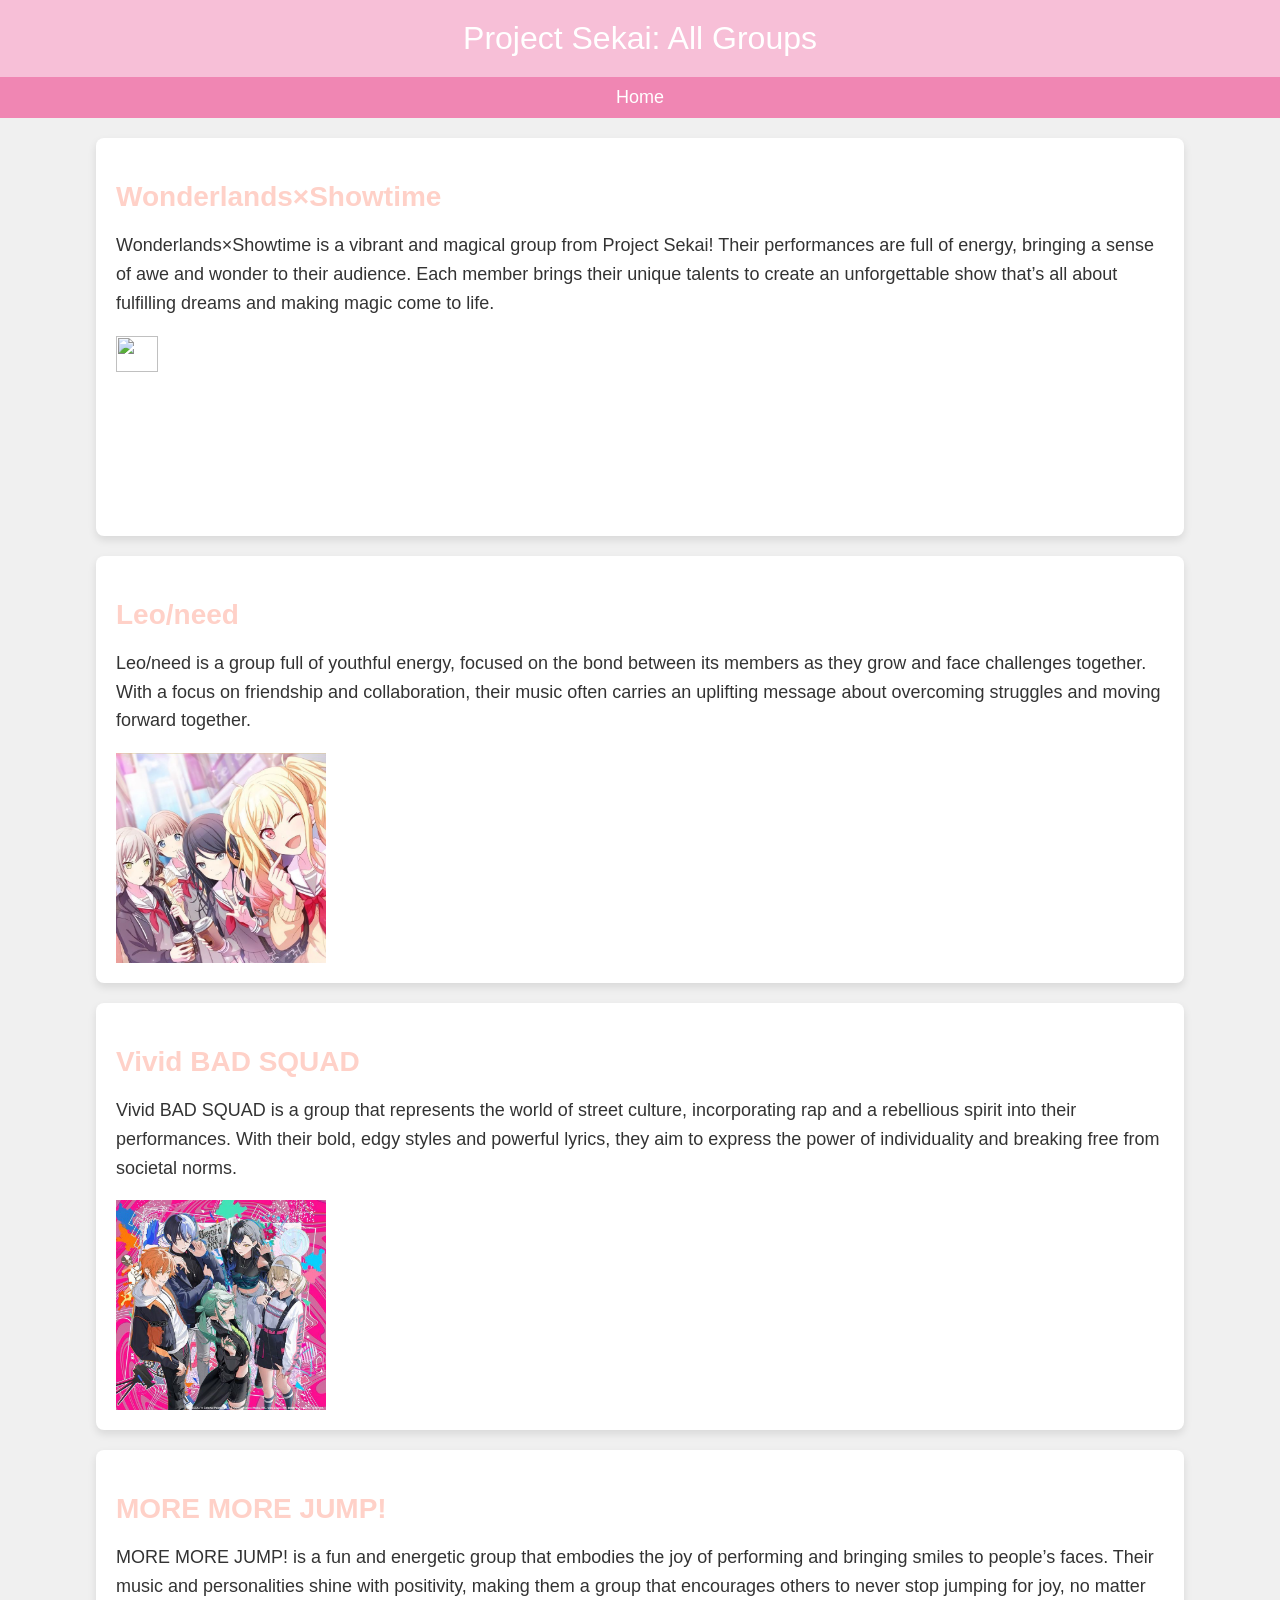
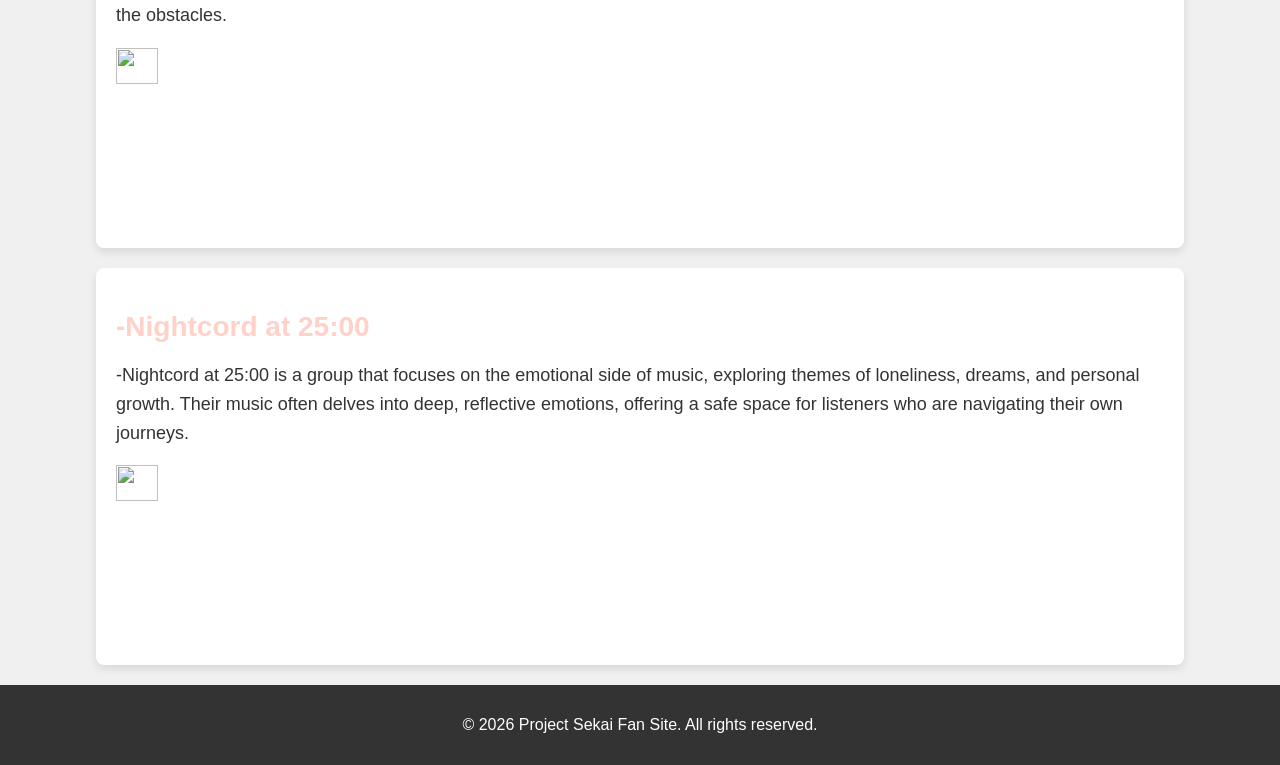
==== allGroupsinpjsk.html @ c86e2b4a "Add files via upload" ====
<html>
  <html lang="en">
    <head>
      <meta charset="UTF-8" />
      <meta name="viewport" content="width=device-width, initial-scale=1.0" />
      <title>Project Sekai: All Groups</title>
      <link rel="stylesheet" href="style.css" />
      <style>
        body {
          font-family: Arial, sans-serif;
          background-color: #f0f0f0;
          margin: 0;
          padding: 0;
          color: #333;
        }
        header {
          background-color: #F7BFD7;
          padding: 20px;
          text-align: center;
          font-size: 32px;
          color: #fff;
        }
        nav {
          background-color: #F086B3;
          padding: 10px;
          text-align: center;
        }
        nav a {
          margin: 0 15px;
          color: white;
          text-decoration: none;
          font-size: 18px;
        }
        nav a:hover {
          text-decoration: underline;
        }
        .container {
          width: 85%;
          margin: 20px auto;
        }
        .group-description {
          background-color: #ffffff;
          padding: 20px;
          border-radius: 8px;
          box-shadow: 0 4px 8px rgba(0, 0, 0, 0.1);
          margin-bottom: 20px;
        }
        .group-description h2 {
          color: #ffd1c8;
          font-size: 28px;
          margin-bottom: 10px;
        }
        .group-description p {
          font-size: 18px;
          line-height: 1.6;
        }
        .groups {
          display: flex;
          flex-wrap: wrap;
          gap: 20px;
        }
        .group {
          width: 30%;
          text-align: center;
          background-color: #fff;
          padding: 20px;
          border-radius: 10px;
          box-shadow: 0 4px 8px rgba(0, 0, 0, 0.1);
        }
        .group img {
          width: 100%;
          border-radius: 10px;
        }
        footer {
          background-color: #333;
          color: white;
          padding: 15px;
          text-align: center;
        }
      </style>
    </head>
    <body>
      <header>Project Sekai: All Groups</header>

      <nav>
        <a href="index.html">Home</a>
      </nav>

      <div class="container">
        <div class="group-description">
          <h2>Wonderlands×Showtime</h2>

          <p>
            Wonderlands×Showtime is a vibrant and magical group from Project
            Sekai! Their performances are full of energy, bringing a sense of
            awe and wonder to their audience. Each member brings their unique
            talents to create an unforgettable show that’s all about fulfilling
            dreams and making magic come to life.
          </p>
          <img
            src="https://assets.crownnote.com/s3fs-public/2024-01/950BE587-7931-4839-965E-1A66734A762B.jpeg"
            width="20%"
          />
        </div>

        <div class="group-description">
          <h2>Leo/need</h2>
          <p>
            Leo/need is a group full of youthful energy, focused on the bond
            between its members as they grow and face challenges together. With
            a focus on friendship and collaboration, their music often carries
            an uplifting message about overcoming struggles and moving forward
            together.
          </p>
          <img
            src="img2.jpg"
            width="20%"
          />
        </div>

        <div class="group-description">
          <h2>Vivid BAD SQUAD</h2>
          <p>
            Vivid BAD SQUAD is a group that represents the world of street
            culture, incorporating rap and a rebellious spirit into their
            performances. With their bold, edgy styles and powerful lyrics, they
            aim to express the power of individuality and breaking free from
            societal norms.
          </p>
          <img
            src="image1.jpg"
            width="20%"
          />
        </div>

        <div class="group-description">
          <h2>MORE MORE JUMP!</h2>
          <p>
            MORE MORE JUMP! is a fun and energetic group that embodies the joy
            of performing and bringing smiles to people’s faces. Their music and
            personalities shine with positivity, making them a group that
            encourages others to never stop jumping for joy, no matter the
            obstacles.
          </p>
          <img
            src="https://static.zerochan.net/MORE.MORE.JUMP%EF%BC%81.full.3371053.jpg"
            width="20%"
          />
        </div>

        <div class="group-description">
          <h2>-Nightcord at 25:00</h2>
          <p>
            -Nightcord at 25:00 is a group that focuses on the emotional side of
            music, exploring themes of loneliness, dreams, and personal growth.
            Their music often delves into deep, reflective emotions, offering a
            safe space for listeners who are navigating their own journeys.
          </p>
          <img
            src="https://is1-ssl.mzstatic.com/image/thumb/Music116/v4/8a/d8/9e/8ad89e3a-b308-8d07-f1dc-7a4367b49400/4511820-96283.jpg/1200x630bb.jpg"
            width="20%"
          />
        </div>
      </div>

      <footer>
        <p>&copy; 2026 Project Sekai Fan Site. All rights reserved.</p>
      </footer>
    </body>

</html>
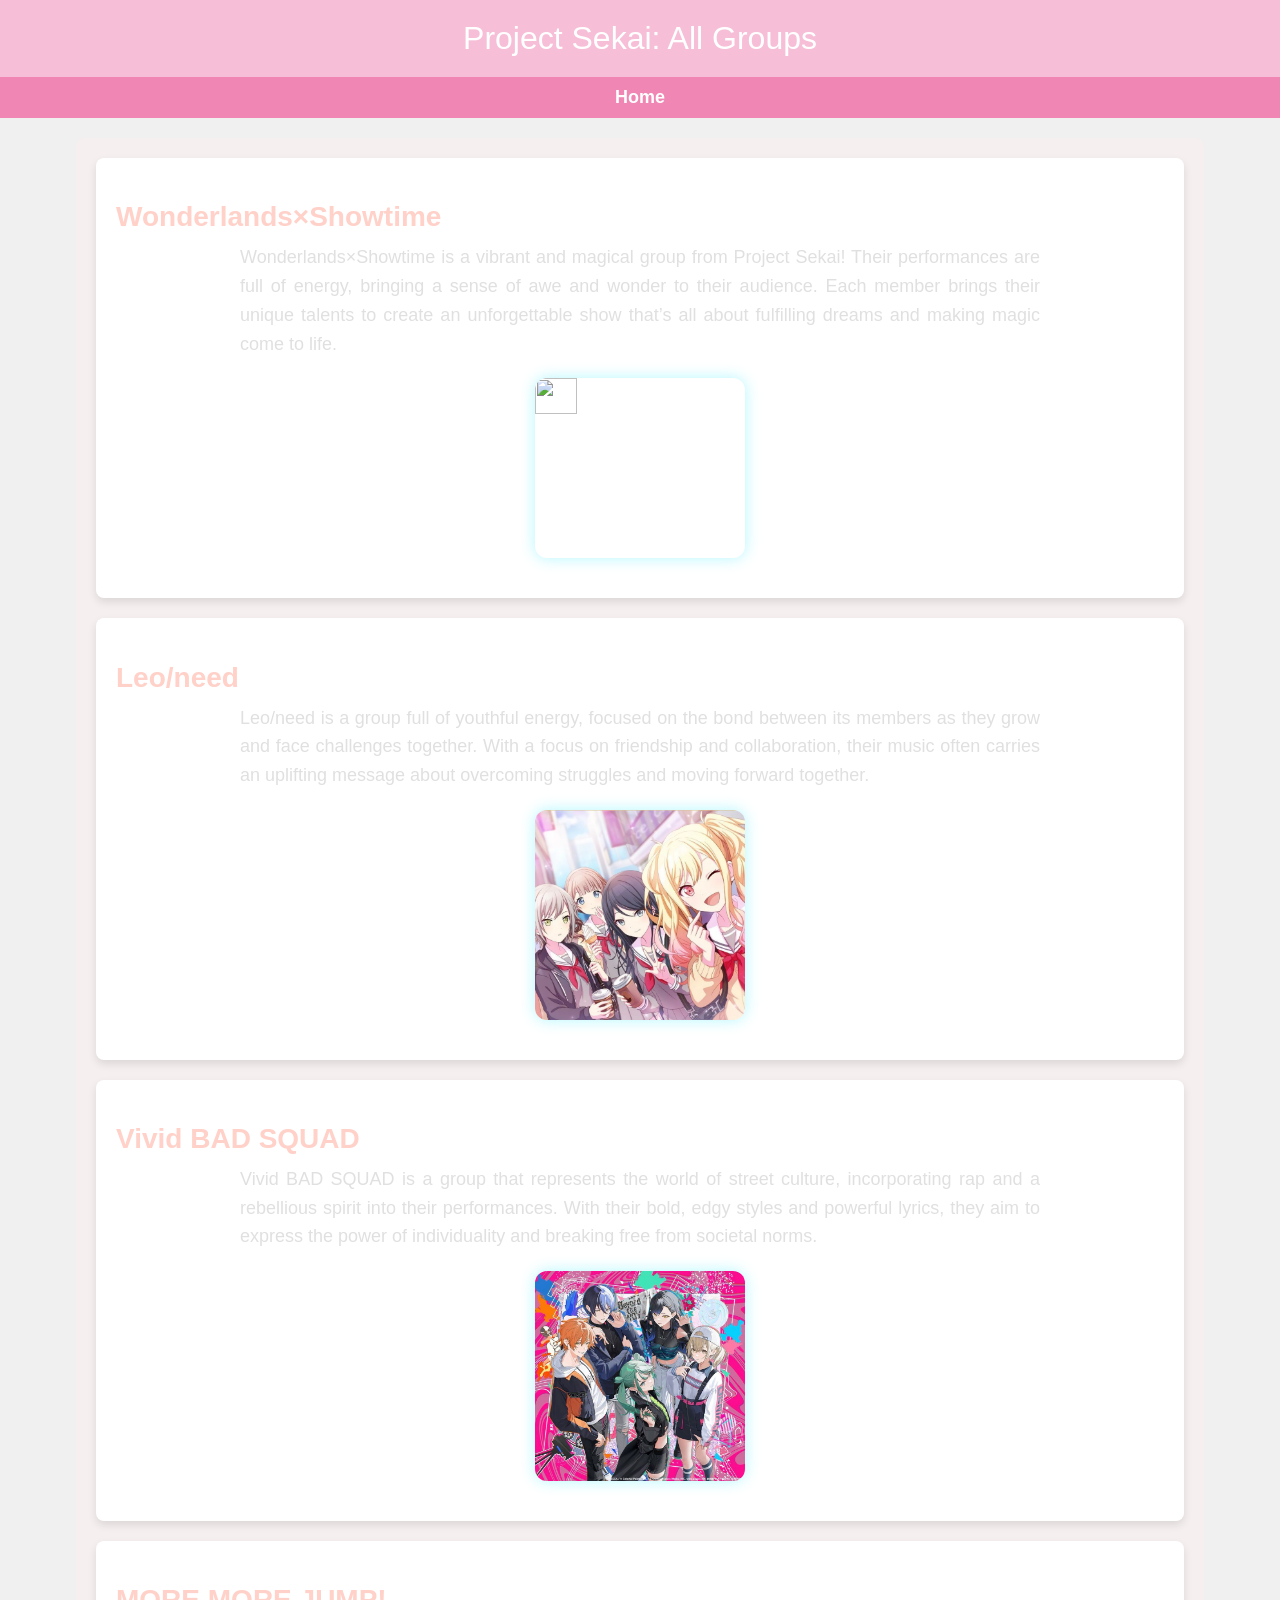
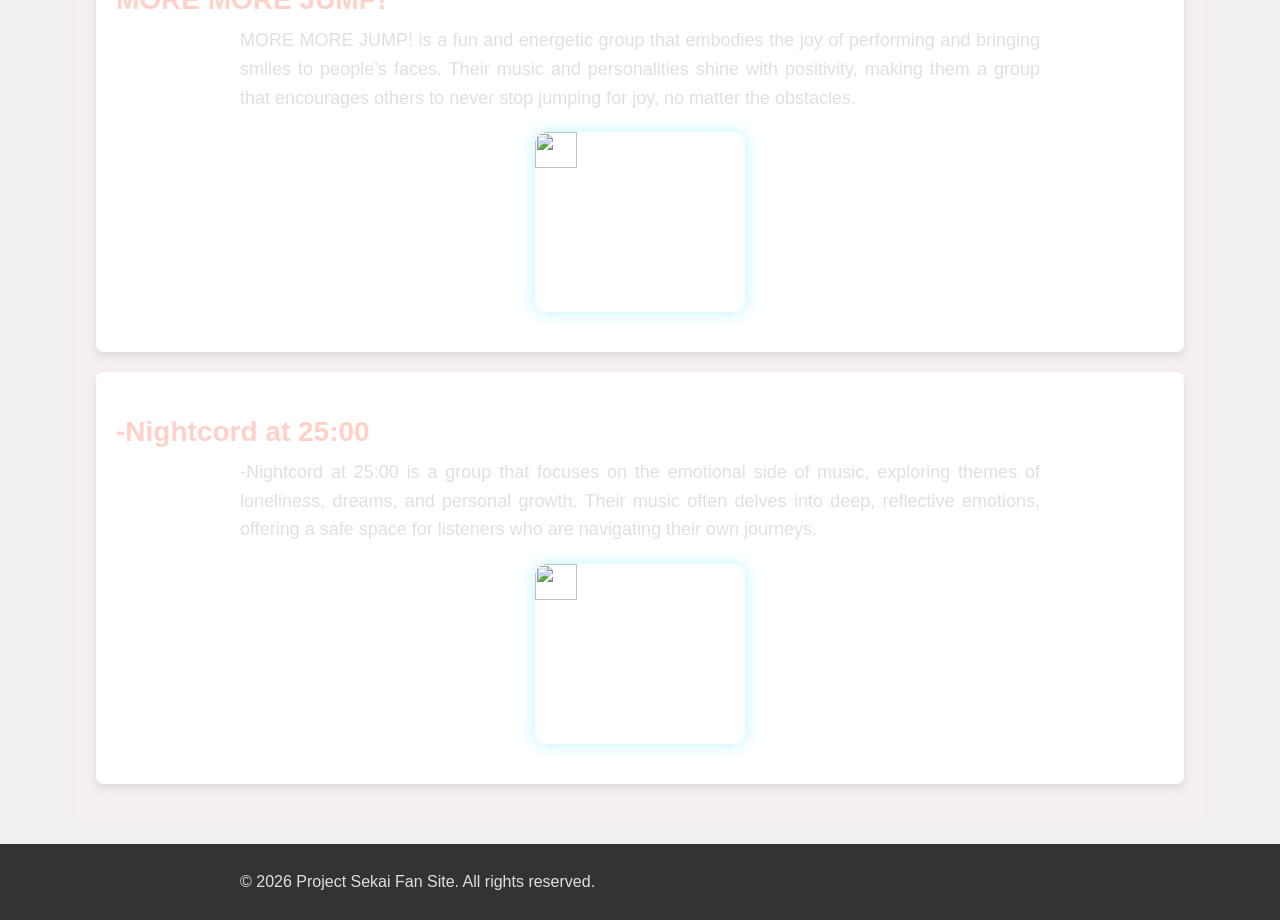
==== commit dc6d4b85: "Add files via upload" ====
--- a/allGroupsinpjsk.html
+++ b/allGroupsinpjsk.html
@@ -4,7 +4,7 @@
       <meta charset="UTF-8" />
       <meta name="viewport" content="width=device-width, initial-scale=1.0" />
       <title>Project Sekai: All Groups</title>
-      <link rel="stylesheet" href="style.css" />
+      <link rel="stylesheet" href="Style.css" />
       <style>
         body {
           font-family: Arial, sans-serif;
@@ -14,14 +14,14 @@
           color: #333;
         }
         header {
-          background-color: #F7BFD7;
+          background-color: #f7bfd7;
           padding: 20px;
           text-align: center;
           font-size: 32px;
           color: #fff;
         }
         nav {
-          background-color: #F086B3;
+          background-color: #f086b3;
           padding: 10px;
           text-align: center;
         }
@@ -112,10 +112,7 @@
             an uplifting message about overcoming struggles and moving forward
             together.
           </p>
-          <img
-            src="img2.jpg"
-            width="20%"
-          />
+          <img src="img2.jpg" width="20%" />
         </div>
 
         <div class="group-description">
@@ -127,10 +124,7 @@
             aim to express the power of individuality and breaking free from
             societal norms.
           </p>
-          <img
-            src="image1.jpg"
-            width="20%"
-          />
+          <img src="image1.jpg" width="20%" />
         </div>
 
         <div class="group-description">
@@ -167,5 +161,5 @@
         <p>&copy; 2026 Project Sekai Fan Site. All rights reserved.</p>
       </footer>
     </body>
-
+  </html>
 </html>
--- a/Style.css
+++ b/Style.css
@@ -0,0 +1,162 @@
+/* Global Styles */
+body {
+  position: relative;
+  min-height: 100vh;
+  margin: 0;
+  padding: 20px;
+  color: #ffffff;
+  font-family: 'Cascadia Mono', sans-serif;
+  font-weight: 400;
+  background-color: #000000;
+  overflow-x: hidden;
+}
+
+/* Background Image Effect */
+body::before {
+  content: '';
+  position: fixed;
+  inset: 0;
+  background-image: url('https://images.steamusercontent.com/ugc/854982873548578201/71FD4FCEBAE802629176B314D87D719FE740A788/?imw=5000&imh=5000&ima=fit&impolicy=Letterbox&imcolor=%23000000&letterbox=false');
+  background-size: cover;
+  background-position: center;
+  background-repeat: no-repeat;
+  filter: blur(8px);
+  opacity: 0.6;
+  z-index: -1;
+}
+
+/* Typography */
+p,
+h1 {
+  font-family: inherit;
+  font-weight: 400;
+  font-style: normal;
+  font-optical-sizing: auto;
+  line-height: 1.6;
+  margin: 0;
+}
+
+/* Headings Styles */
+h1 {
+  font-size: 36px;
+  color: #ef70a5; /* Cyan glow color */
+  text-shadow:
+    0 0 10px #f086b3,
+    0 0 20px #dabfca;
+  margin-bottom: 20px;
+}
+
+/* Paragraph Styles */
+p {
+  font-size: 16px;
+  color: #e0e0e0; /* Slightly lighter for readability */
+  max-width: 800px;
+  margin: 10px auto;
+  padding: 0 15px;
+  text-align: justify;
+  transition: color 0.3s ease;
+}
+
+/* Links */
+a {
+  color: #00e5ff;
+  text-decoration: none;
+  font-weight: bold;
+  transition:
+    color 0.3s ease,
+    text-shadow 0.3s ease;
+}
+
+a:hover {
+  color: #ff66ff;
+  text-shadow: 0 0 8px #fa57fa;
+}
+
+/* Image Styles */
+img {
+  display: block;
+  margin: 20px auto;
+  border-radius: 12px;
+  box-shadow: 0 0 15px rgba(0, 229, 255, 0.3);
+  transition:
+    transform 0.3s ease,
+    box-shadow 0.3s ease;
+}
+
+img:hover {
+  transform: scale(1.05);
+  box-shadow: 0 0 25px rgba(0, 229, 255, 0.6);
+}
+
+/* Section Styling */
+section,
+div {
+  margin-bottom: 30px;
+  padding: 20px;
+  background-color: rgba(
+    255,
+    236,
+    236,
+    0.314
+  ); /* Semi-transparent background */
+  border-radius: 8px;
+}
+
+section h2 {
+  font-size: 28px;
+  color: #ff4dff; /* Purple theme for subheadings */
+  text-shadow: 0 0 8px #ff4dff;
+  margin-top: 20px;
+}
+
+hr {
+  border: none;
+  height: 1px;
+  background: linear-gradient(to right, transparent, #ff00bf, transparent);
+  margin: 40px 0;
+}
+
+/* Global Animation */
+@keyframes fadeIn {
+  0% {
+    opacity: 0;
+  }
+  100% {
+    opacity: 1;
+  }
+}
+
+/* Apply fade-in effect */
+* {
+  animation: fadeIn 1.5s ease-in-out;
+}
+
+ul#navbar {
+  list-style-type: none;
+  margin: 0;
+  padding: 0;
+  overflow: hidden;
+  background-color: #333;
+}
+
+#navbar li {
+  float: left;
+}
+
+li a {
+  display: block;
+  color: white;
+  text-align: center;
+  padding: 14px 16px;
+  text-decoration: none;
+}
+
+li a:hover {
+  background-color: #000000;
+}
+#miku-miku-beem {
+  position: fixed;
+  bottom: 20px;
+  right: 20px;
+  z-index: 1000;
+}
